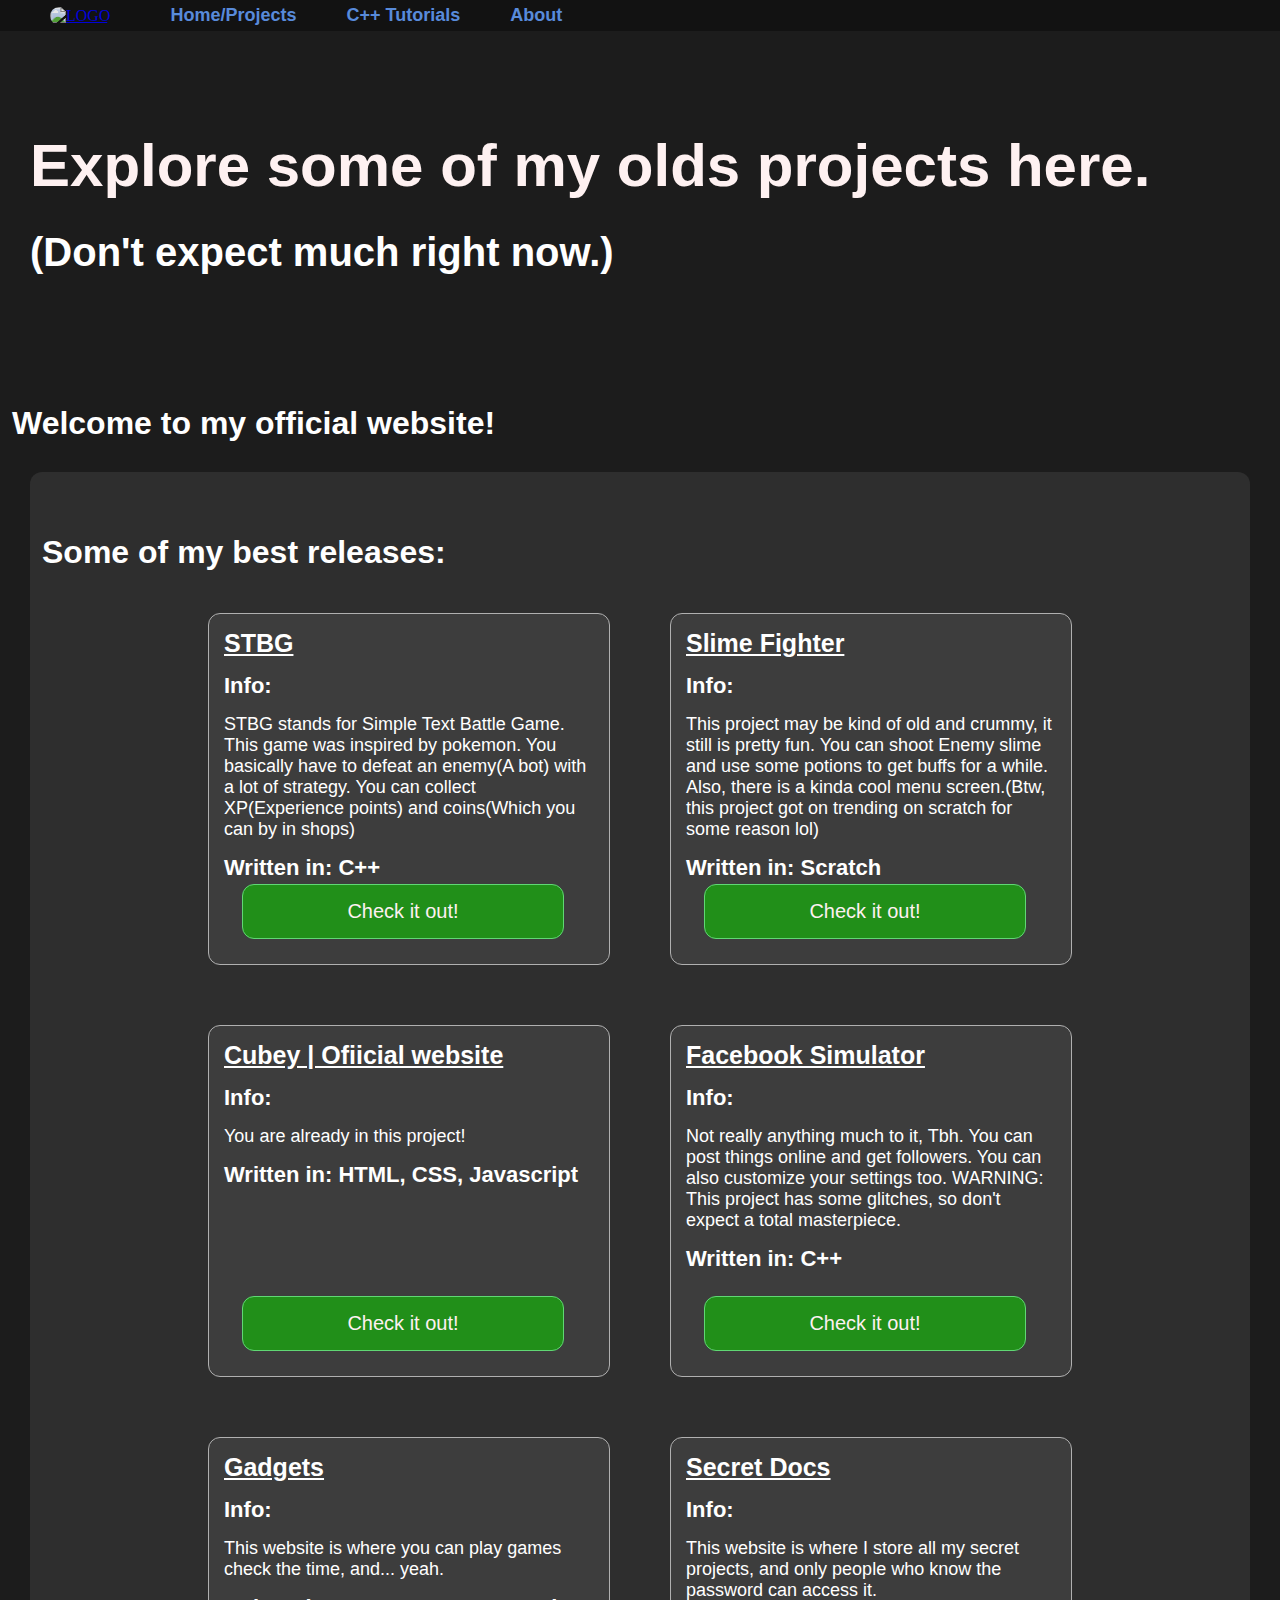
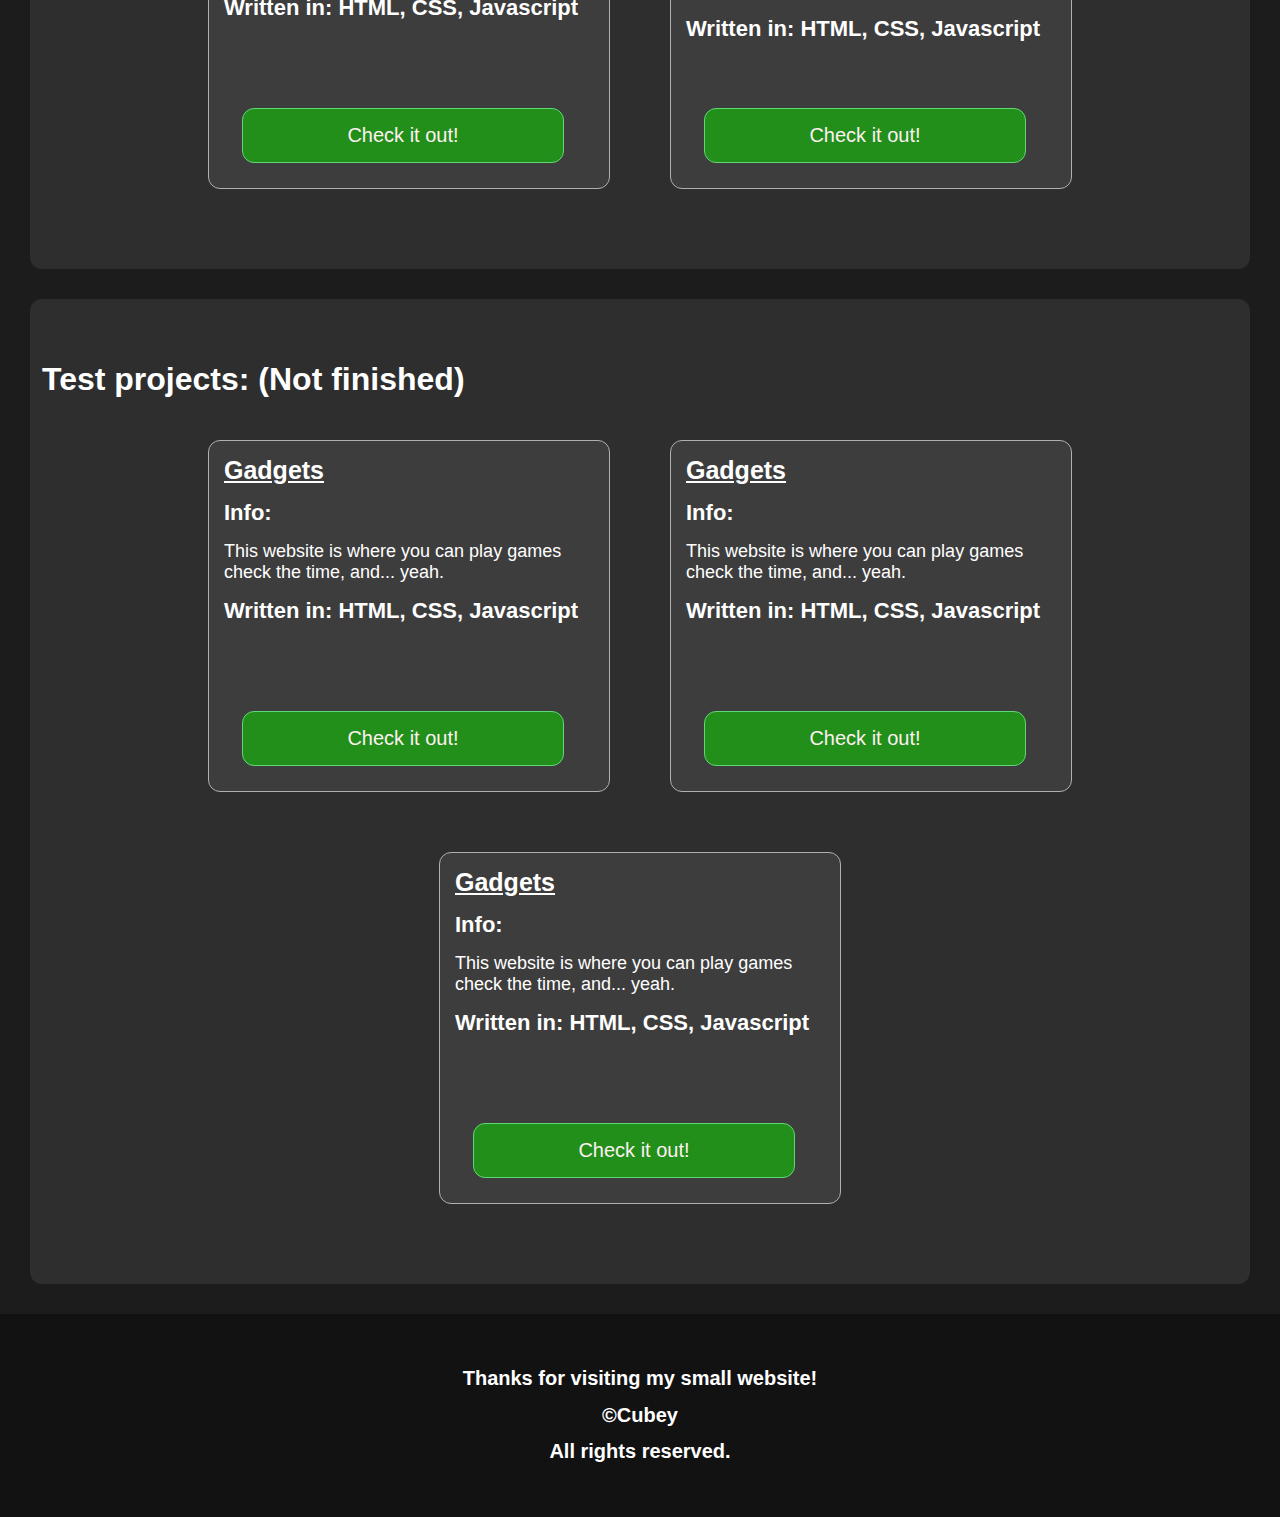
==== index.html @ 2df04fb7 "The good change" ====
<!DOCTYPE html>
<html>
  <head>
    <meta charset="utf-8" />
    <meta name="viewport" content="width=device-width" />
    <title>Home (Aiden | TAM)</title>
    <link href="style.css" rel="stylesheet" type="text/css" />
    <link rel="icon" type="image/x-icon" href="LOGO.png">
  </head>
  <body>
    <nav class="block">
      <a href="index.html">
        <img class="logo" src="LOGO.png" alt="LOGO" />
      </a>
      <a href="index.html" class="link">Home/Projects</a>
      <a href="" class="link">C++ Tutorials</a>
      <a href="about.html" class="link">About</a>
    </nav>
    <div class="heading">
      <h1 class="heading">Explore some of my olds projects here.</h1>
      <h2 class="heading">(Don't expect much right now.)</h2>
    </div>
    <br>
    <h1 class="heading-info">Welcome to my official website!</h1>
    <div class="section">
      <h1 class="heading-info">Some of my best releases:</h1>
      <div class="flex">
        <div class="block">
          <h2 class="info">STBG</h2>
          <h3 class="info">Info:</h3>
          <p class="info">
            STBG stands for Simple Text Battle Game. This game was inspired by
            pokemon. You basically have to defeat an enemy(A bot) with a lot of
            strategy. You can collect XP(Experience points) and coins(Which you
            can by in shops)
          </p>
          <h3 class="info">Written in: C++</h3>
          <div class="button">
            <a
              href="https://replit.com/@NinjaJunior/STBG-or-Simple-Text-based-Battle-Game"
              class="button" target="_blank"
              >Check it out!</a
            >
          </div>
        </div>

        <div class="block">
          <h2 class="info">Slime Fighter</h2>
          <h3 class="info">Info:</h3>
          <p class="info">
            This project may be kind of old and crummy, it still is pretty fun.
            You can shoot Enemy slime and use some potions to get buffs for a
            while. Also, there is a kinda cool menu screen.(Btw, this project
            got on trending on scratch for some reason lol)
          </p>
          <h3 class="info">Written in: Scratch</h3>
          <div class="button">
            <a href="https://scratch.mit.edu/projects/711203890/" class="button"
            target="_blank" >Check it out!</a
            >
          </div>
        </div>

        <div class="block">
          <h2 class="info">Cubey | Ofiicial website</h2>
          <h3 class="info">Info:</h3>
          <p class="info">
            You are already in this project!
          </p>
          <h3 class="info">Written in: HTML, CSS, Javascript</h3>
          <div class="button">
            <a href="https://replit.com/@NinjaJunior/Cubey#index.html" class="button"
            target="_blank" >Check it out!</a
            >
          </div>
        </div>
        

        <div class="block">
          <h2 class="info">Facebook Simulator</h2>
          <h3 class="info">Info:</h3>
          <p class="info">
            Not really anything much to it, Tbh. You can post things online and
            get followers. You can also customize your settings too. WARNING:
            This project has some glitches, so don't expect a total masterpiece.
          </p>
          <h3 class="info">Written in: C++</h3>
          <div class="button">
            <a
              href="https://replit.com/@NinjaJunior/Facebook-simulater#main.cpp"
              class="button" target="_blank"
              >Check it out!</a
            >
          </div>
        </div>

        <div class="block">
          <h2 class="info">Gadgets</h2>
          <h3 class="info">Info:</h3>
          <p class="info">
            This website is where you can play games check the time, and...
            yeah.
          </p>
          <h3 class="info">Written in: HTML, CSS, Javascript</h3>
          <div class="button">
            <a
              href="https://replit.com/@NinjaJunior/Facebook-simulater#main.cpp"
              class="button" target="_blank"
              >Check it out!</a>
          </div>
        </div>
        
        <div class="block">
          <h2 class="info">Secret Docs</h2>
          <h3 class="info">Info:</h3>
          <p class="info">
            This website is where I store all my secret projects, and only people who know the password can access it.
          </p>
          <h3 class="info">Written in: HTML, CSS, Javascript</h3>
          <div class="button">
            <a
              href="https://replit.com/@NinjaJunior/Aidens-Passwoord-simulater#index.html"
              class="button" target="_blank"
              >Check it out!</a>
          </div>
        </div>
        
      </div>
    </div>
    <div class="section">
      <h1 class="heading-info">Test projects: (Not finished)</h1>
      <div class="flex">
        <div class="block">
          <h2 class="info">Gadgets</h2>
          <h3 class="info">Info:</h3>
          <p class="info">
            This website is where you can play games check the time, and...
            yeah.
          </p>
          <h3 class="info">Written in: HTML, CSS, Javascript</h3>
          <div class="button">
            <a
              href="https://replit.com/@NinjaJunior/Facebook-simulater#main.cpp"
              class="button" target="_blank"
              >Check it out!</a
            >
          </div>
        </div>
        <div class="block">
          <h2 class="info">Gadgets</h2>
          <h3 class="info">Info:</h3>
          <p class="info">
            This website is where you can play games check the time, and...
            yeah.
          </p>
          <h3 class="info">Written in: HTML, CSS, Javascript</h3>
          <div class="button">
            <a
              href="https://replit.com/@NinjaJunior/Facebook-simulater#main.cpp"
              class="button" target="_blank"
              >Check it out!</a
            >
          </div>
        </div>
        <div class="block">
          <h2 class="info">Gadgets</h2>
          <h3 class="info">Info:</h3>
          <p class="info">
            This website is where you can play games check the time, and...
            yeah.
          </p>
          <h3 class="info">Written in: HTML, CSS, Javascript</h3>
          <div class="button">
            <a
              href="https://replit.com/@NinjaJunior/Facebook-simulater#main.cpp"
              class="button" target="_blank"
              >Check it out!</a
            >
          </div>
        </div>
      </div>
    </div>
    <footer>
      <h1 class="footer">Thanks for visiting my small website!</h1>
      <h1 class="footer">&copy;Cubey</h1>
      <h1 class="footer">All rights reserved.</h1>
    </footer>
  </body>
</html>
---- style.css ----
body {
  background-color: #1c1c1c;
  margin: 0;
}

a.link {
  font-weight: bold;
  color: #6098f0;
  font-size: 18px;
  font-family: Arial, Helvetica, sans-serif;
  transition: transform 0.3s ease;
  text-decoration: none;
  margin-right: 50px;
}

a.link:hover {
  transform: scale(1.15);
}

a.button {
  margin: 15px;
  color: #fef1f1;
  font-size: 20px;
  font-family: Arial, Helvetica, sans-serif;
}

h1.heading {
  margin: 30px;
  color: #fef1f1;
  font-size: 60px;
  font-family: Arial, Helvetica, sans-serif;
}

h1.heading-info {
  margin: 12px;
  color: white;
  font-family: Arial, Helvetica, sans-serif;
}

h2.heading {
  margin: 30px;
  color: white;
  font-size: 40px;
  font-family: Arial, Helvetica, sans-serif;
}

h2.info {
  text-decoration: underline;
  font-weight: bold;
  color: white;
  font-family: Arial, Helvetica, sans-serif;
  margin: 15px;
  font-size: 25px;
}

p.info {
  color: white;
  font-family: Arial, Helvetica, sans-serif;
  margin: 15px;
  font-size: 18px;
}

h3.info {
  color: white;
  font-family: Arial, Helvetica, sans-serif;
  margin: 15px;
  font-size: 22px;
}

p.about {
  text-indent: 40px;
  color: white;
  font-family: Arial, Helvetica, sans-serif;
  margin: 20px;
  font-size: 28px;
}

img.logo {
  width: 40px;
  margin-inline: 50px;
  border-radius: 20px;
  cursor: pointer;
}

img.play {
  width: 40px;
  margin-inline: 50px;
  border-radius: 60px;
  cursor: pointer;
}

h1.footer {
  color: white;
  font-family: Arial, Helvetica, sans-serif;
  font-size: 20px;
}

nav.block {
  
  opacity: 0.9;
  display: flex;
  justify-content: start;
  align-items: center;
  background-color: #121212;
  padding-block: 5px;
  position: sticky;
  width: 100%;
  top: 0;
  z-index: 1000;
}

nav.block a:first-child {
  margin-right: 10px;
}

div.heading {
  background-size: cover;
  padding-block: 70px;
  background-repeat: no-repeat;
  background-image: url("space_new.png");
}

div.section {
  margin: 30px;
  border-radius: 12px;
  padding-block: 50px;
  background-color: #2e2e2e;
}

div.flex {
  align-items: center;
  display: flex;
  flex-wrap: wrap;
  justify-content: center;
  flex-direction: row;
}
@media (max-width: 800px) {
  div.flex {
    flex-direction: column;
  }
}
div.block {
  position: relative;
  justify-content: center;
  border: thin solid #b0b0b0;
  border-radius: 12px;
  margin: 30px;
  width: 400px;
  height: 350px;
  background-color: #3d3d3d;
  transition: border-color 0.2s ease;
}

div.block:hover {
  border: 1px solid #ffffff;
}

div.button {
  bottom: 10px;
  right: 5px;
  position: absolute;
  text-align: center;
  justify-content: center;
  border: thin solid #60d774;
  border-radius: 12px;
  margin-inline: 10%;
  margin-block: 15px;
  padding-block: 0.1px;
  width: 80%;
  /*height: 60px;
  width: 200px; */
  background-color: #218f19;
  transition: box-shadow 0.3s ease;
  cursor: pointer;
}

div.button:hover {
  box-shadow: 0px 0px 20px green;
}

div.button a {
  text-decoration: none;
  color: #fef1f1;
  font-size: 20px;
  font-family: Arial, Helvetica, sans-serif;
  display: block;
}

footer {
  background-color: #121212;
  padding-block: 40px;
  text-align: center;
}
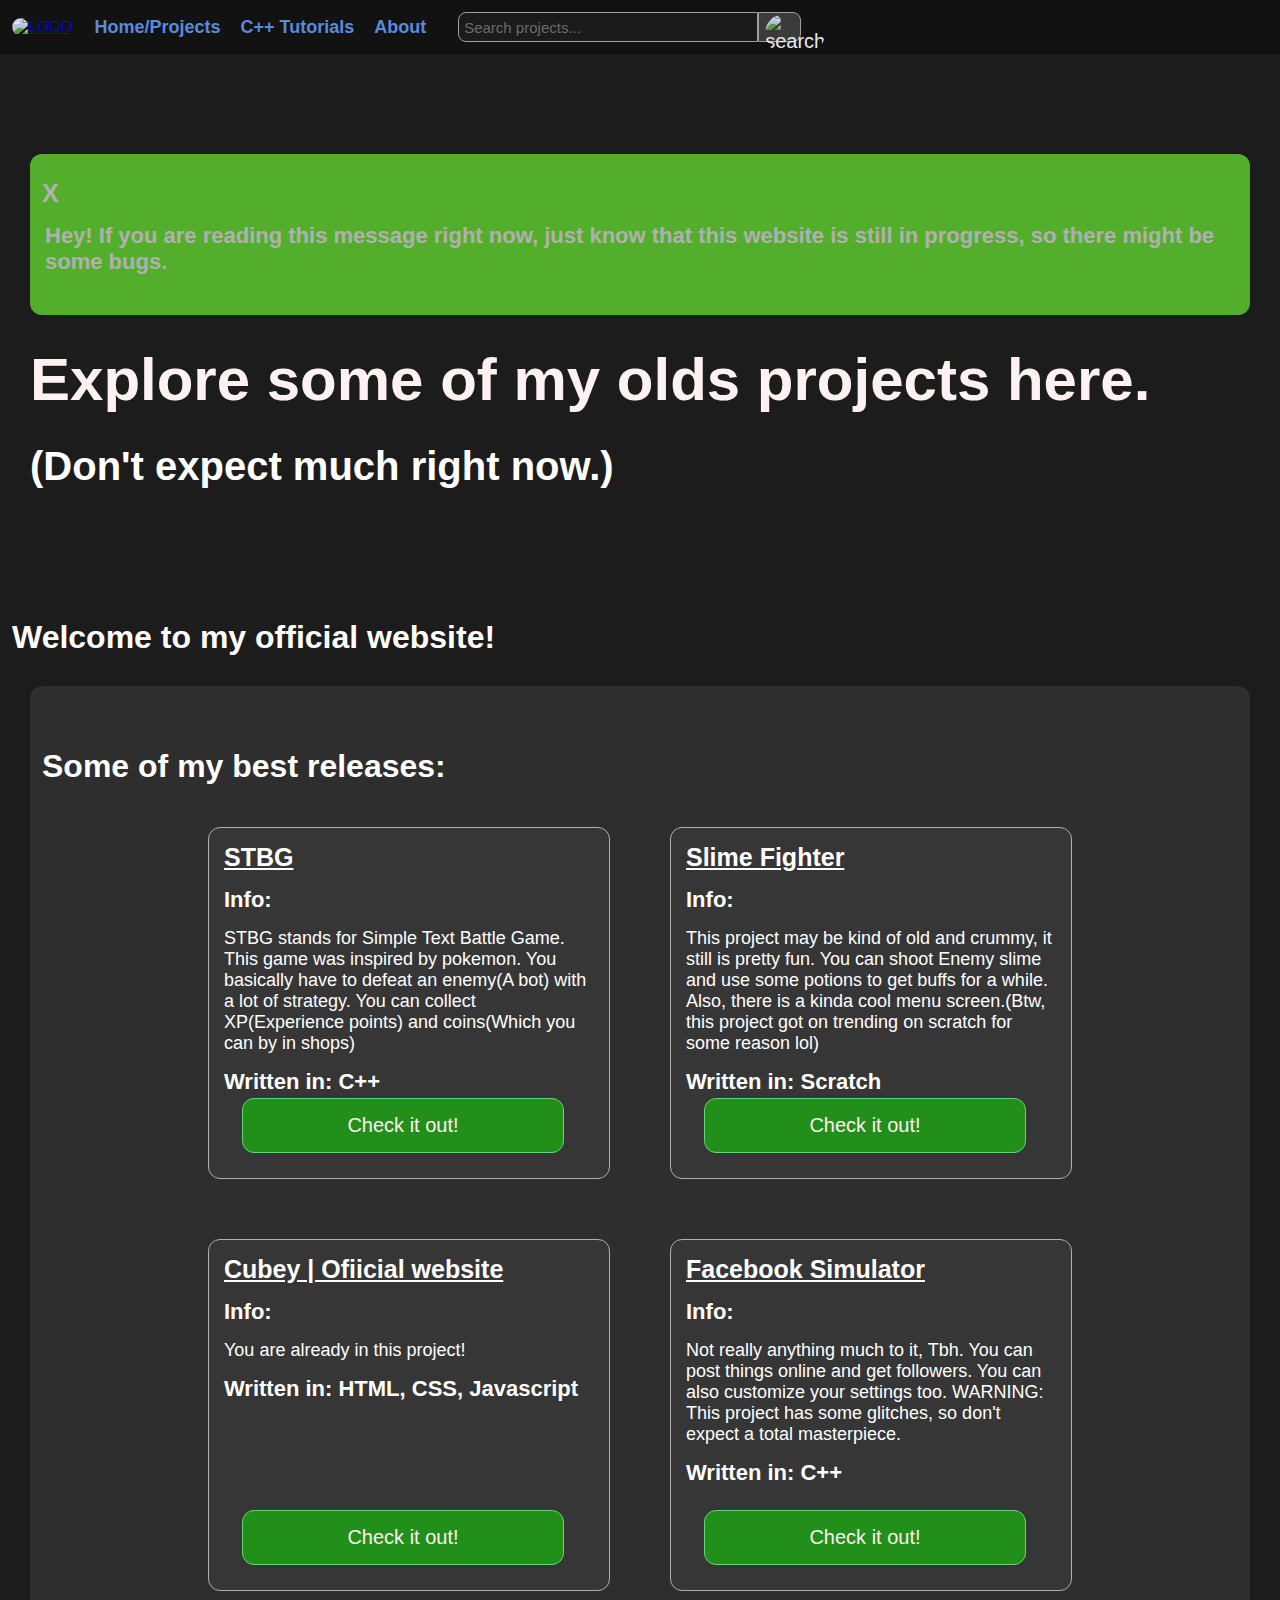
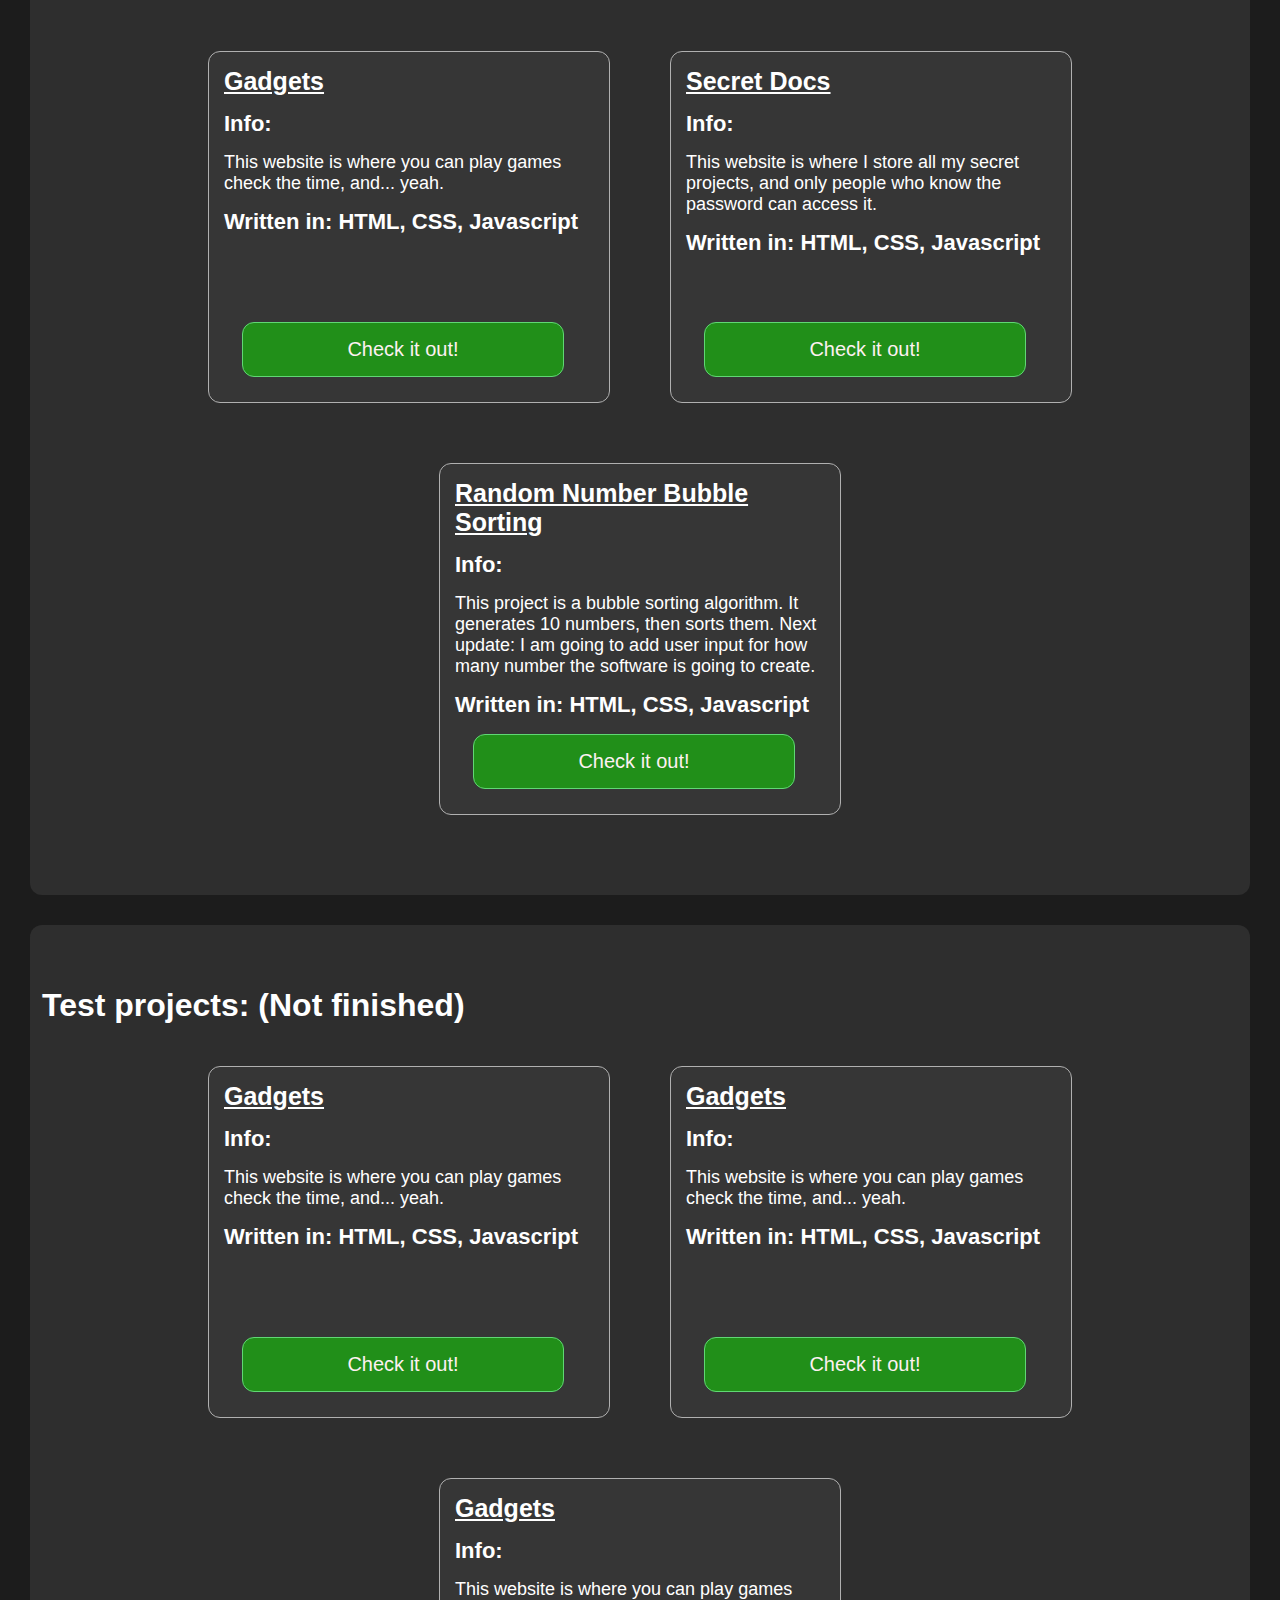
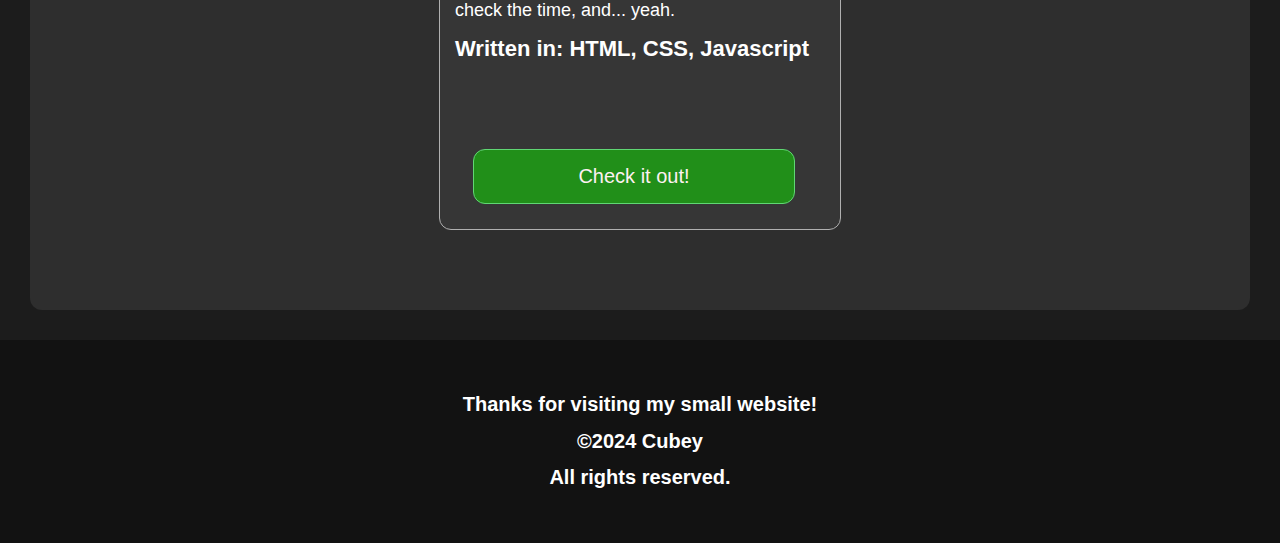
==== commit f73a92f1: "Added all js into script.js" ====
--- a/index.html
+++ b/index.html
@@ -5,6 +5,7 @@
     <meta name="viewport" content="width=device-width" />
     <title>Home (Aiden | TAM)</title>
     <link href="style.css" rel="stylesheet" type="text/css" />
+    <script src="script.js"></script>
     <link rel="icon" type="image/x-icon" href="LOGO.png">
   </head>
   <body>
@@ -13,10 +14,28 @@
         <img class="logo" src="LOGO.png" alt="LOGO" />
       </a>
       <a href="index.html" class="link">Home/Projects</a>
-      <a href="" class="link">C++ Tutorials</a>
+      <a href="https://176f1da7-26f3-40e7-94b6-111abeca2087-00-3vdlr1056daa4.kirk.replit.dev" class="link">C++ Tutorials</a>
       <a href="about.html" class="link">About</a>
+      
+      <div class="flex-nav">
+        <input class="search" type="text" id="userInput" placeholder="Search projects..." onkeydown="checkEnter(event)">
+        <button class="send" onclick="showInput()"><img class="search" src="search.png" alt="search" /></button>
+      </div>
+
+      
+      
+      <p id="bad_output" class="bad_output"></p>
+      <p id="good_output" class="good_output"></p>
     </nav>
     <div class="heading">
+      <div id="myDiv" class="disclaimer">
+
+        <a class="x" onclick="hideDiv()">X</a>
+        
+        <h3 class="info">Hey! If you are reading this message right now, just know that this website is still in progress, so there might be some bugs.</h3>
+      </div>
+
+      
       <h1 class="heading">Explore some of my olds projects here.</h1>
       <h2 class="heading">(Don't expect much right now.)</h2>
     </div>
@@ -25,7 +44,7 @@
     <div class="section">
       <h1 class="heading-info">Some of my best releases:</h1>
       <div class="flex">
-        <div class="block">
+        <div class="block" id="1">
           <h2 class="info">STBG</h2>
           <h3 class="info">Info:</h3>
           <p class="info">
@@ -44,7 +63,7 @@
           </div>
         </div>
 
-        <div class="block">
+        <div class="block" id="2">
           <h2 class="info">Slime Fighter</h2>
           <h3 class="info">Info:</h3>
           <p class="info">
@@ -61,7 +80,7 @@
           </div>
         </div>
 
-        <div class="block">
+        <div class="block" id="3">
           <h2 class="info">Cubey | Ofiicial website</h2>
           <h3 class="info">Info:</h3>
           <p class="info">
@@ -76,7 +95,7 @@
         </div>
         
 
-        <div class="block">
+        <div class="block" id="4">
           <h2 class="info">Facebook Simulator</h2>
           <h3 class="info">Info:</h3>
           <p class="info">
@@ -94,7 +113,7 @@
           </div>
         </div>
 
-        <div class="block">
+        <div class="block" id="5">
           <h2 class="info">Gadgets</h2>
           <h3 class="info">Info:</h3>
           <p class="info">
@@ -110,7 +129,7 @@
           </div>
         </div>
         
-        <div class="block">
+        <div class="block" id="5">
           <h2 class="info">Secret Docs</h2>
           <h3 class="info">Info:</h3>
           <p class="info">
@@ -119,15 +138,29 @@
           <h3 class="info">Written in: HTML, CSS, Javascript</h3>
           <div class="button">
             <a
-              href="https://replit.com/@NinjaJunior/Aidens-Passwoord-simulater#index.html"
+              href="https://176f1da7-26f3-40e7-94b6-111abeca2087-00-3vdlr1056daa4.kirk.replit.dev/index.html"
               class="button" target="_blank"
               >Check it out!</a>
           </div>
         </div>
-        
+        <div class="block" id="6">
+          <h2 class="info">Random Number Bubble Sorting</h2>
+          <h3 class="info">Info:</h3>
+          <p class="info">
+            This project is a bubble sorting algorithm. It generates 10 numbers, then sorts them. Next update: I am going to add user input for how many number the software is going to create.
+          </p>
+          <h3 class="info">Written in: HTML, CSS, Javascript</h3>
+          <div class="button">
+            <a
+              href="https://replit.com/@NinjaJunior/Rand-num-bubble-sort#main.cpp"
+              class="button" target="_blank"
+              >Check it out!</a>
+          </div>
+        </div>
+
       </div>
     </div>
-    <div class="section">
+    <div class="section" id="7">
       <h1 class="heading-info">Test projects: (Not finished)</h1>
       <div class="flex">
         <div class="block">
@@ -146,23 +179,23 @@
             >
           </div>
         </div>
-        <div class="block">
-          <h2 class="info">Gadgets</h2>
-          <h3 class="info">Info:</h3>
-          <p class="info">
-            This website is where you can play games check the time, and...
-            yeah.
-          </p>
-          <h3 class="info">Written in: HTML, CSS, Javascript</h3>
-          <div class="button">
-            <a
-              href="https://replit.com/@NinjaJunior/Facebook-simulater#main.cpp"
-              class="button" target="_blank"
-              >Check it out!</a
-            >
-          </div>
-        </div>
-        <div class="block">
+        <div class="block" id="8">
+          <h2 class="info">Gadgets</h2>
+          <h3 class="info">Info:</h3>
+          <p class="info">
+            This website is where you can play games check the time, and...
+            yeah.
+          </p>
+          <h3 class="info">Written in: HTML, CSS, Javascript</h3>
+          <div class="button">
+            <a
+              href="https://replit.com/@NinjaJunior/Facebook-simulater#main.cpp"
+              class="button" target="_blank"
+              >Check it out!</a
+            >
+          </div>
+        </div>
+        <div class="block" id="9">
           <h2 class="info">Gadgets</h2>
           <h3 class="info">Info:</h3>
           <p class="info">
@@ -182,7 +215,7 @@
     </div>
     <footer>
       <h1 class="footer">Thanks for visiting my small website!</h1>
-      <h1 class="footer">&copy;Cubey</h1>
+      <h1 class="footer">&copy;2024 Cubey</h1>
       <h1 class="footer">All rights reserved.</h1>
     </footer>
   </body>
--- a/style.css
+++ b/style.css
@@ -3,14 +3,17 @@
   margin: 0;
 }
 
+
 a.link {
+
+  flex-wrap: wrap;
   font-weight: bold;
   color: #6098f0;
   font-size: 18px;
   font-family: Arial, Helvetica, sans-serif;
   transition: transform 0.3s ease;
   text-decoration: none;
-  margin-right: 50px;
+  margin-right: 20px;
 }
 
 a.link:hover {
@@ -77,7 +80,8 @@
 
 img.logo {
   width: 40px;
-  margin-inline: 50px;
+  margin: 12px;
+  position: relative; 
   border-radius: 20px;
   cursor: pointer;
 }
@@ -89,6 +93,13 @@
   cursor: pointer;
 }
 
+img.search {
+  
+  width: 26px;
+  border-radius: 20px;
+}
+
+
 h1.footer {
   color: white;
   font-family: Arial, Helvetica, sans-serif;
@@ -96,19 +107,24 @@
 }
 
 nav.block {
-  
+  justify-content: flex-start;
+  flex-wrap: wrap;
   opacity: 0.9;
   display: flex;
-  justify-content: start;
   align-items: center;
   background-color: #121212;
-  padding-block: 5px;
+  padding-block: 6px;
   position: sticky;
   width: 100%;
   top: 0;
   z-index: 1000;
 }
-
+@media (max-width: 800px) {
+  nav.block {
+    justify-content: center;
+    text-align: center;
+  }
+}
 nav.block a:first-child {
   margin-right: 10px;
 }
@@ -130,8 +146,8 @@
 div.flex {
   align-items: center;
   display: flex;
-  flex-wrap: wrap;
-  justify-content: center;
+  justify-content: center;
+  flex-wrap: wrap;
   flex-direction: row;
 }
 @media (max-width: 800px) {
@@ -147,7 +163,7 @@
   margin: 30px;
   width: 400px;
   height: 350px;
-  background-color: #3d3d3d;
+  background-color: #363636;
   transition: border-color 0.2s ease;
 }
 
@@ -186,8 +202,79 @@
   display: block;
 }
 
+
+
+div.disclaimer {
+  margin: 30px;
+  padding-block: 25px;
+  border-radius: 12px;
+  background-color: #71fe34;
+  opacity: 0.65;
+}
+a.x {
+  margin: 12px;
+  font-weight: bold;
+  font-family: Arial, Helvetica, sans-serif;
+  font-size: 25px;
+  color: #ffffff;
+  text-decoration: none;
+  text-align: right;
+
+}
 footer {
   background-color: #121212;
   padding-block: 40px;
   text-align: center;
 }
+
+
+p.bad_output {
+  margin: 12px;
+  font-family: Arial, Helvetica, sans-serif;
+  font-size: 15px;
+  color: red;
+  
+}
+p.good_output {
+  margin: 12px;
+  font-family: Arial, Helvetica, sans-serif;
+  font-size: 15px;
+  color: green;
+}
+div.flex-nav {
+  display: flex;
+  justify-content: center;
+  flex-wrap: wrap;
+  flex-direction: row;
+}
+
+input.search {
+  
+  margin-left: 12px;
+  color: white;
+  width: 300px;
+  height: 30px;
+  font-size: 15px;
+  border: thin solid #b0b0b0;
+  border-radius: 8px 0px 0px 8px;
+  padding: 5px;
+  box-sizing: border-box;
+  background-color: #1c1c1c;
+}
+
+button.send {
+  
+  font-size: 20px;
+  color: white;
+  height: 30px;
+  width: 43px;
+  background-color: #404040;
+  border-radius: 0px 8px 8px 0px;
+  border: thin solid #b0b0b0;
+  transition: ease 0.2s;
+
+}
+
+button.send:hover {
+  opacity: 0.7;
+}
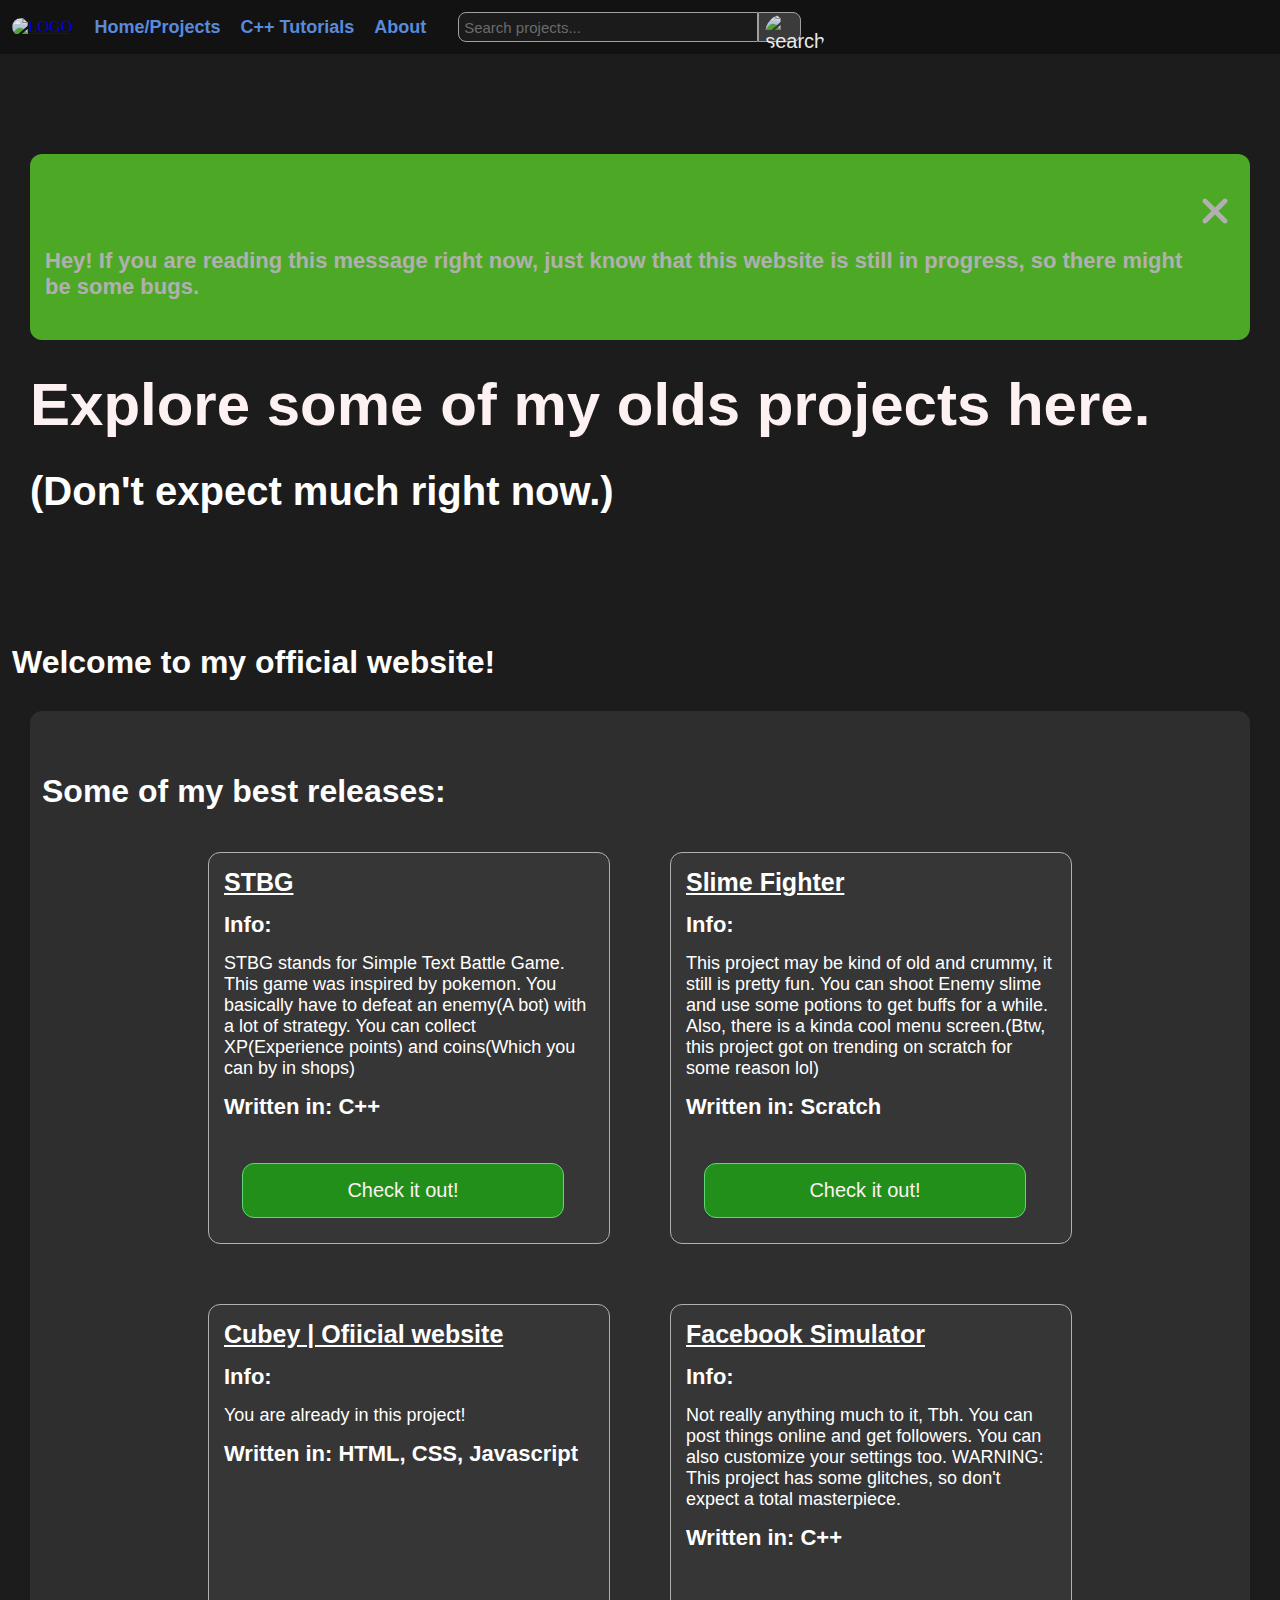
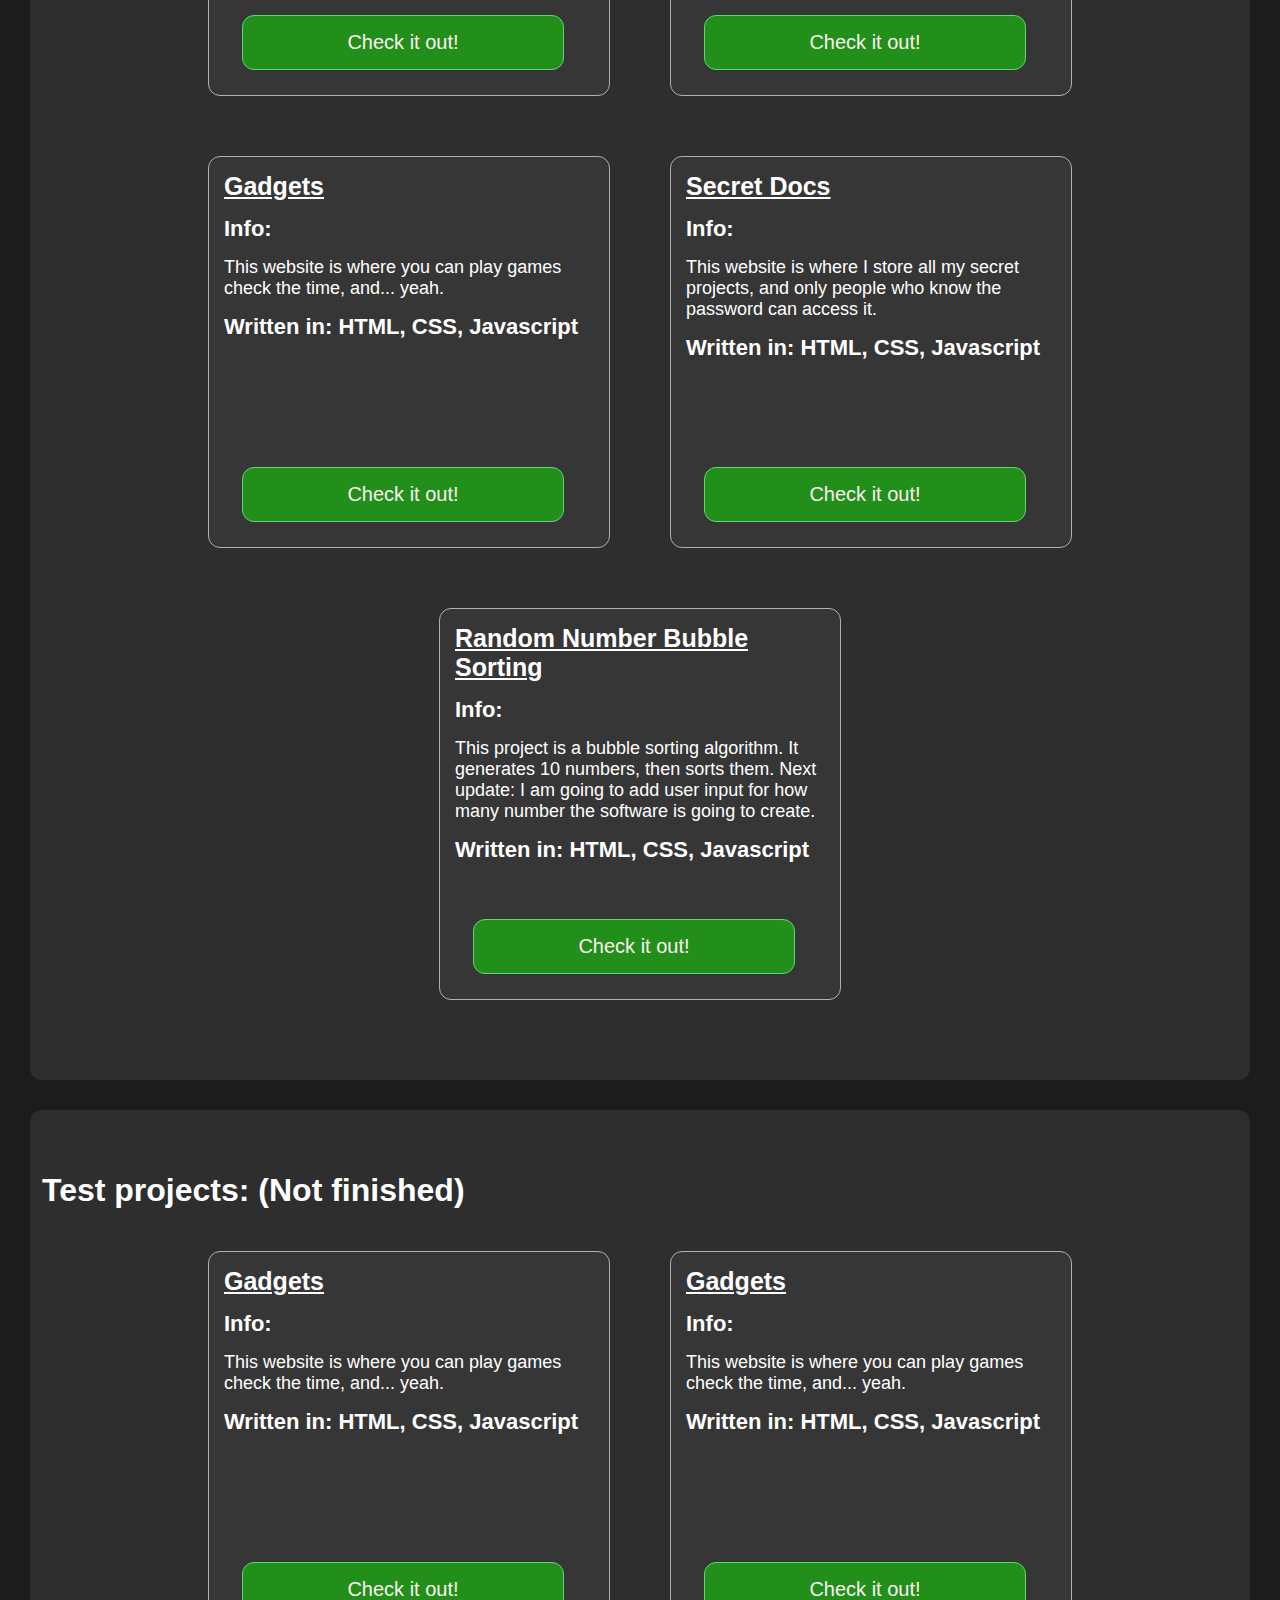
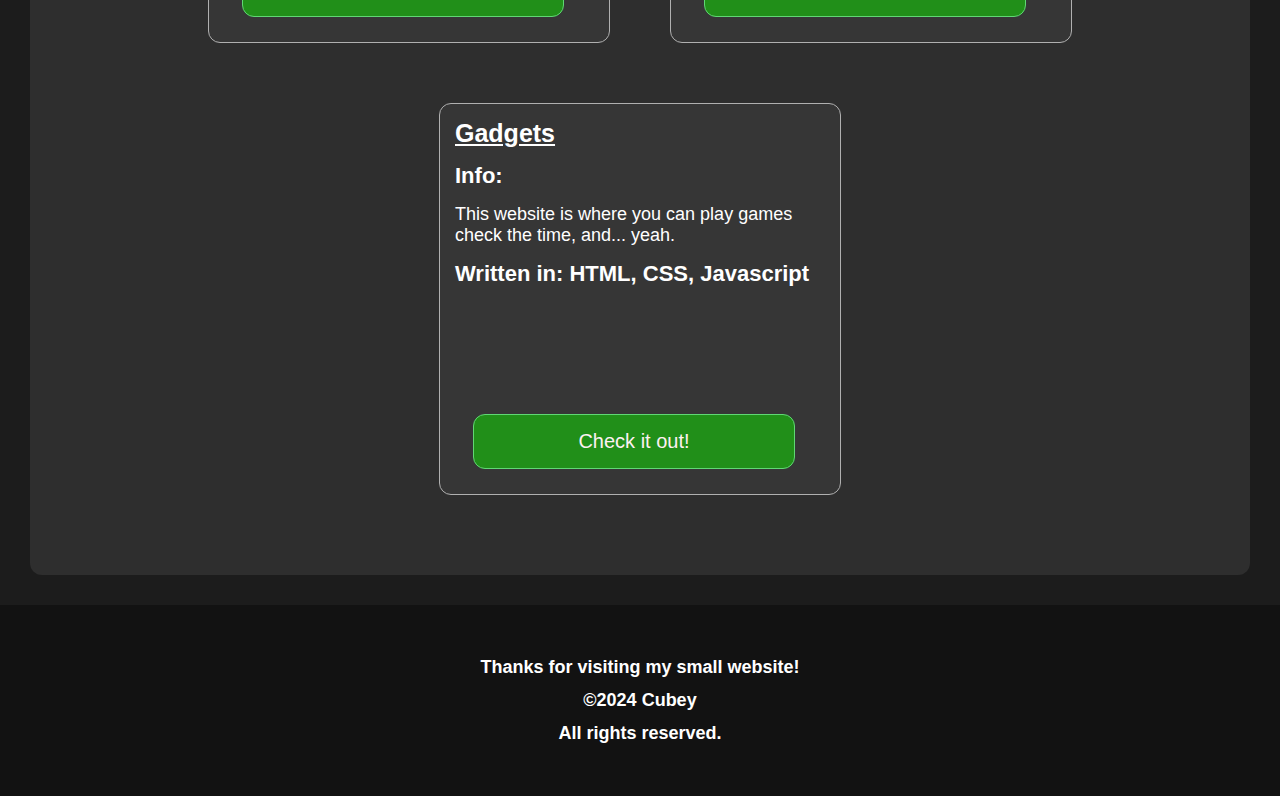
==== commit 31e7ada6: "Added better "x" design for disclaimer banner" ====
--- a/index.html
+++ b/index.html
@@ -1,222 +1,210 @@
 <!DOCTYPE html>
 <html>
-  <head>
-    <meta charset="utf-8" />
-    <meta name="viewport" content="width=device-width" />
-    <title>Home (Aiden | TAM)</title>
-    <link href="style.css" rel="stylesheet" type="text/css" />
-    <script src="script.js"></script>
-    <link rel="icon" type="image/x-icon" href="LOGO.png">
-  </head>
-  <body>
-    <nav class="block">
-      <a href="index.html">
-        <img class="logo" src="LOGO.png" alt="LOGO" />
+
+<head>
+  <meta charset="utf-8" />
+  <meta name="viewport" content="width=device-width" />
+  <title>Home (Aiden | TAM)</title>
+  <link href="style.css" rel="stylesheet" type="text/css"/>
+  <script src="script.js"></script>
+  <link rel="icon" type="image/x-icon" href="LOGO.png">
+</head>
+
+<body>
+  <nav class="block">
+    <a href="index.html">
+      <img class="logo" src="LOGO.png" alt="LOGO" />
+    </a>
+    <a href="index.html" class="link">Home/Projects</a>
+    <a href="https://176f1da7-26f3-40e7-94b6-111abeca2087-00-3vdlr1056daa4.kirk.replit.dev" class="link">C++
+      Tutorials</a>
+    <a href="about.html" class="link">About</a>
+    <br>
+    <br>
+    <div class="flex-nav">
+      <input class="search" type="text" id="userInput" placeholder="Search projects..." onkeydown="checkEnter(event)">
+      <button class="send" onclick="showInput()">
+        <img class="search" src="search.png" alt="search" />
+      </button>
+    </div>
+
+    <p id="bad_output" class="bad_output"></p>
+    <p id="good_output" class="good_output"></p>
+  </nav>
+  <div class="heading">
+    <div id="myDiv" class="disclaimer">
+
+      <a class="x" onclick="hideDiv()">
+        <img src="xmark-solid.svg" alt="Close" style="width: 30px;">
       </a>
-      <a href="index.html" class="link">Home/Projects</a>
-      <a href="https://176f1da7-26f3-40e7-94b6-111abeca2087-00-3vdlr1056daa4.kirk.replit.dev" class="link">C++ Tutorials</a>
-      <a href="about.html" class="link">About</a>
-      
-      <div class="flex-nav">
-        <input class="search" type="text" id="userInput" placeholder="Search projects..." onkeydown="checkEnter(event)">
-        <button class="send" onclick="showInput()"><img class="search" src="search.png" alt="search" /></button>
-      </div>
-
-      
-      
-      <p id="bad_output" class="bad_output"></p>
-      <p id="good_output" class="good_output"></p>
-    </nav>
-    <div class="heading">
-      <div id="myDiv" class="disclaimer">
-
-        <a class="x" onclick="hideDiv()">X</a>
-        
-        <h3 class="info">Hey! If you are reading this message right now, just know that this website is still in progress, so there might be some bugs.</h3>
-      </div>
-
-      
-      <h1 class="heading">Explore some of my olds projects here.</h1>
-      <h2 class="heading">(Don't expect much right now.)</h2>
-    </div>
-    <br>
-    <h1 class="heading-info">Welcome to my official website!</h1>
-    <div class="section">
-      <h1 class="heading-info">Some of my best releases:</h1>
-      <div class="flex">
-        <div class="block" id="1">
-          <h2 class="info">STBG</h2>
-          <h3 class="info">Info:</h3>
-          <p class="info">
-            STBG stands for Simple Text Battle Game. This game was inspired by
-            pokemon. You basically have to defeat an enemy(A bot) with a lot of
-            strategy. You can collect XP(Experience points) and coins(Which you
-            can by in shops)
-          </p>
-          <h3 class="info">Written in: C++</h3>
-          <div class="button">
-            <a
-              href="https://replit.com/@NinjaJunior/STBG-or-Simple-Text-based-Battle-Game"
-              class="button" target="_blank"
-              >Check it out!</a
-            >
-          </div>
-        </div>
-
-        <div class="block" id="2">
-          <h2 class="info">Slime Fighter</h2>
-          <h3 class="info">Info:</h3>
-          <p class="info">
-            This project may be kind of old and crummy, it still is pretty fun.
-            You can shoot Enemy slime and use some potions to get buffs for a
-            while. Also, there is a kinda cool menu screen.(Btw, this project
-            got on trending on scratch for some reason lol)
-          </p>
-          <h3 class="info">Written in: Scratch</h3>
-          <div class="button">
-            <a href="https://scratch.mit.edu/projects/711203890/" class="button"
-            target="_blank" >Check it out!</a
-            >
-          </div>
-        </div>
-
-        <div class="block" id="3">
-          <h2 class="info">Cubey | Ofiicial website</h2>
-          <h3 class="info">Info:</h3>
-          <p class="info">
-            You are already in this project!
-          </p>
-          <h3 class="info">Written in: HTML, CSS, Javascript</h3>
-          <div class="button">
-            <a href="https://replit.com/@NinjaJunior/Cubey#index.html" class="button"
-            target="_blank" >Check it out!</a
-            >
-          </div>
-        </div>
-        
-
-        <div class="block" id="4">
-          <h2 class="info">Facebook Simulator</h2>
-          <h3 class="info">Info:</h3>
-          <p class="info">
-            Not really anything much to it, Tbh. You can post things online and
-            get followers. You can also customize your settings too. WARNING:
-            This project has some glitches, so don't expect a total masterpiece.
-          </p>
-          <h3 class="info">Written in: C++</h3>
-          <div class="button">
-            <a
-              href="https://replit.com/@NinjaJunior/Facebook-simulater#main.cpp"
-              class="button" target="_blank"
-              >Check it out!</a
-            >
-          </div>
-        </div>
-
-        <div class="block" id="5">
-          <h2 class="info">Gadgets</h2>
-          <h3 class="info">Info:</h3>
-          <p class="info">
-            This website is where you can play games check the time, and...
-            yeah.
-          </p>
-          <h3 class="info">Written in: HTML, CSS, Javascript</h3>
-          <div class="button">
-            <a
-              href="https://replit.com/@NinjaJunior/Facebook-simulater#main.cpp"
-              class="button" target="_blank"
-              >Check it out!</a>
-          </div>
-        </div>
-        
-        <div class="block" id="5">
-          <h2 class="info">Secret Docs</h2>
-          <h3 class="info">Info:</h3>
-          <p class="info">
-            This website is where I store all my secret projects, and only people who know the password can access it.
-          </p>
-          <h3 class="info">Written in: HTML, CSS, Javascript</h3>
-          <div class="button">
-            <a
-              href="https://176f1da7-26f3-40e7-94b6-111abeca2087-00-3vdlr1056daa4.kirk.replit.dev/index.html"
-              class="button" target="_blank"
-              >Check it out!</a>
-          </div>
-        </div>
-        <div class="block" id="6">
-          <h2 class="info">Random Number Bubble Sorting</h2>
-          <h3 class="info">Info:</h3>
-          <p class="info">
-            This project is a bubble sorting algorithm. It generates 10 numbers, then sorts them. Next update: I am going to add user input for how many number the software is going to create.
-          </p>
-          <h3 class="info">Written in: HTML, CSS, Javascript</h3>
-          <div class="button">
-            <a
-              href="https://replit.com/@NinjaJunior/Rand-num-bubble-sort#main.cpp"
-              class="button" target="_blank"
-              >Check it out!</a>
-          </div>
-        </div>
-
-      </div>
-    </div>
-    <div class="section" id="7">
-      <h1 class="heading-info">Test projects: (Not finished)</h1>
-      <div class="flex">
-        <div class="block">
-          <h2 class="info">Gadgets</h2>
-          <h3 class="info">Info:</h3>
-          <p class="info">
-            This website is where you can play games check the time, and...
-            yeah.
-          </p>
-          <h3 class="info">Written in: HTML, CSS, Javascript</h3>
-          <div class="button">
-            <a
-              href="https://replit.com/@NinjaJunior/Facebook-simulater#main.cpp"
-              class="button" target="_blank"
-              >Check it out!</a
-            >
-          </div>
-        </div>
-        <div class="block" id="8">
-          <h2 class="info">Gadgets</h2>
-          <h3 class="info">Info:</h3>
-          <p class="info">
-            This website is where you can play games check the time, and...
-            yeah.
-          </p>
-          <h3 class="info">Written in: HTML, CSS, Javascript</h3>
-          <div class="button">
-            <a
-              href="https://replit.com/@NinjaJunior/Facebook-simulater#main.cpp"
-              class="button" target="_blank"
-              >Check it out!</a
-            >
-          </div>
-        </div>
-        <div class="block" id="9">
-          <h2 class="info">Gadgets</h2>
-          <h3 class="info">Info:</h3>
-          <p class="info">
-            This website is where you can play games check the time, and...
-            yeah.
-          </p>
-          <h3 class="info">Written in: HTML, CSS, Javascript</h3>
-          <div class="button">
-            <a
-              href="https://replit.com/@NinjaJunior/Facebook-simulater#main.cpp"
-              class="button" target="_blank"
-              >Check it out!</a
-            >
-          </div>
-        </div>
-      </div>
-    </div>
-    <footer>
-      <h1 class="footer">Thanks for visiting my small website!</h1>
-      <h1 class="footer">&copy;2024 Cubey</h1>
-      <h1 class="footer">All rights reserved.</h1>
-    </footer>
-  </body>
-</html>
+      <br>
+      <br>
+      <br>
+      <h3 class="info">Hey! If you are reading this message right now, just know that this website is still in progress,
+        so there might be some bugs.</h3>
+    </div>
+    
+
+    <h1 class="heading">Explore some of my olds projects here.</h1>
+    <h2 class="heading">(Don't expect much right now.)</h2>
+  </div>
+  <br>
+  <h1 class="heading-info">Welcome to my official website!</h1>
+  <div class="section">
+    <h1 class="heading-info">Some of my best releases:</h1>
+    <div class="flex">
+      <div class="block" id="1">
+        <h2 class="info">STBG</h2>
+        <h3 class="info">Info:</h3>
+        <p class="info">
+          STBG stands for Simple Text Battle Game. This game was inspired by
+          pokemon. You basically have to defeat an enemy(A bot) with a lot of
+          strategy. You can collect XP(Experience points) and coins(Which you
+          can by in shops)
+        </p>
+        <h3 class="info">Written in: C++</h3>
+        <div class="button">
+          <a href="https://replit.com/@NinjaJunior/STBG-or-Simple-Text-based-Battle-Game" class="button"
+            target="_blank">Check it out!</a>
+        </div>
+      </div>
+
+      <div class="block" id="2">
+        <h2 class="info">Slime Fighter</h2>
+        <h3 class="info">Info:</h3>
+        <p class="info">
+          This project may be kind of old and crummy, it still is pretty fun.
+          You can shoot Enemy slime and use some potions to get buffs for a
+          while. Also, there is a kinda cool menu screen.(Btw, this project
+          got on trending on scratch for some reason lol)
+        </p>
+        <h3 class="info">Written in: Scratch</h3>
+        <div class="button">
+          <a href="https://scratch.mit.edu/projects/711203890/" class="button" target="_blank">Check it out!</a>
+        </div>
+      </div>
+
+      <div class="block" id="3">
+        <h2 class="info">Cubey | Ofiicial website</h2>
+        <h3 class="info">Info:</h3>
+        <p class="info">
+          You are already in this project!
+        </p>
+        <h3 class="info">Written in: HTML, CSS, Javascript</h3>
+        <div class="button">
+          <a href="https://replit.com/@NinjaJunior/Cubey#index.html" class="button" target="_blank">Check it out!</a>
+        </div>
+      </div>
+
+
+      <div class="block" id="4">
+        <h2 class="info">Facebook Simulator</h2>
+        <h3 class="info">Info:</h3>
+        <p class="info">
+          Not really anything much to it, Tbh. You can post things online and
+          get followers. You can also customize your settings too. WARNING:
+          This project has some glitches, so don't expect a total masterpiece.
+        </p>
+        <h3 class="info">Written in: C++</h3>
+        <div class="button">
+          <a href="https://replit.com/@NinjaJunior/Facebook-simulater#main.cpp" class="button" target="_blank">Check it
+            out!</a>
+        </div>
+      </div>
+
+      <div class="block" id="5">
+        <h2 class="info">Gadgets</h2>
+        <h3 class="info">Info:</h3>
+        <p class="info">
+          This website is where you can play games check the time, and...
+          yeah.
+        </p>
+        <h3 class="info">Written in: HTML, CSS, Javascript</h3>
+        <div class="button">
+          <a href="https://replit.com/@NinjaJunior/Facebook-simulater#main.cpp" class="button" target="_blank">Check it
+            out!</a>
+        </div>
+      </div>
+
+      <div class="block" id="5">
+        <h2 class="info">Secret Docs</h2>
+        <h3 class="info">Info:</h3>
+        <p class="info">
+          This website is where I store all my secret projects, and only people who know the password can access it.
+        </p>
+        <h3 class="info">Written in: HTML, CSS, Javascript</h3>
+        <div class="button">
+          <a href="https://176f1da7-26f3-40e7-94b6-111abeca2087-00-3vdlr1056daa4.kirk.replit.dev/index.html"
+            class="button" target="_blank">Check it out!</a>
+        </div>
+      </div>
+      <div class="block" id="6">
+        <h2 class="info">Random Number Bubble Sorting</h2>
+        <h3 class="info">Info:</h3>
+        <p class="info">
+          This project is a bubble sorting algorithm. It generates 10 numbers, then sorts them. Next update: I am going
+          to add user input for how many number the software is going to create.
+        </p>
+        <h3 class="info">Written in: HTML, CSS, Javascript</h3>
+        <div class="button">
+          <a href="https://replit.com/@NinjaJunior/Rand-num-bubble-sort#main.cpp" class="button" target="_blank">Check
+            it out!</a>
+        </div>
+      </div>
+
+    </div>
+  </div>
+
+
+  <div class="section">
+    <h1 class="heading-info">Test projects: (Not finished)</h1>
+    <div class="flex">
+      <div class="block">
+        <h2 class="info">Gadgets</h2>
+        <h3 class="info">Info:</h3>
+        <p class="info">
+          This website is where you can play games check the time, and...
+          yeah.
+        </p>
+        <h3 class="info">Written in: HTML, CSS, Javascript</h3>
+        <div class="button">
+          <a href="https://replit.com/@NinjaJunior/Facebook-simulater#main.cpp" class="button" target="_blank">Check it
+            out!</a>
+        </div>
+      </div>
+      <div class="block">
+        <h2 class="info">Gadgets</h2>
+        <h3 class="info">Info:</h3>
+        <p class="info">
+          This website is where you can play games check the time, and...
+          yeah.
+        </p>
+        <h3 class="info">Written in: HTML, CSS, Javascript</h3>
+        <div class="button">
+          <a href="https://replit.com/@NinjaJunior/Facebook-simulater#main.cpp" class="button" target="_blank">Check it
+            out!</a>
+        </div>
+      </div>
+      <div class="block" id="9">
+        <h2 class="info">Gadgets</h2>
+        <h3 class="info">Info:</h3>
+        <p class="info">
+          This website is where you can play games check the time, and...
+          yeah.
+        </p>
+        <h3 class="info">Written in: HTML, CSS, Javascript</h3>
+        <div class="button">
+          <a href="https://replit.com/@NinjaJunior/Facebook-simulater#main.cpp" class="button" target="_blank">Check it
+            out!</a>
+        </div>
+      </div>
+    </div>
+  </div>
+  <footer>
+    <h1 class="footer">Thanks for visiting my small website!</h1>
+    <h1 class="footer">&copy;2024 Cubey</h1>
+    <h1 class="footer">All rights reserved.</h1>
+  </footer>
+</body>
+
+</html>--- a/style.css
+++ b/style.css
@@ -5,19 +5,19 @@
 
 
 a.link {
-
   flex-wrap: wrap;
   font-weight: bold;
   color: #6098f0;
   font-size: 18px;
   font-family: Arial, Helvetica, sans-serif;
-  transition: transform 0.3s ease;
+  transition: text-shadow 0.3s ease;
   text-decoration: none;
   margin-right: 20px;
 }
 
 a.link:hover {
-  transform: scale(1.15);
+  /*transform: scale(1.15);*/
+  text-shadow: 0px 0px 10px #5a83e0;
 }
 
 a.button {
@@ -76,6 +76,12 @@
   font-family: Arial, Helvetica, sans-serif;
   margin: 20px;
   font-size: 28px;
+}
+
+@media (max-width: 900px) {
+  p.about {
+    font-size: 20px;
+  }
 }
 
 img.logo {
@@ -98,12 +104,18 @@
   width: 26px;
   border-radius: 20px;
 }
-
+@media (max-width: 900px) {
+  img.search {
+    margin-inline: -10px;
+    width: 20px;
+    border-radius: 20px;
+  }
+}
 
 h1.footer {
   color: white;
   font-family: Arial, Helvetica, sans-serif;
-  font-size: 20px;
+  font-size: 18px;
 }
 
 nav.block {
@@ -115,11 +127,10 @@
   background-color: #121212;
   padding-block: 6px;
   position: sticky;
-  width: 100%;
   top: 0;
   z-index: 1000;
 }
-@media (max-width: 800px) {
+@media (max-width: 900px) {
   nav.block {
     justify-content: center;
     text-align: center;
@@ -130,6 +141,7 @@
 }
 
 div.heading {
+  width: 100%;
   background-size: cover;
   padding-block: 70px;
   background-repeat: no-repeat;
@@ -162,9 +174,16 @@
   border-radius: 12px;
   margin: 30px;
   width: 400px;
-  height: 350px;
+  height: 390px;
   background-color: #363636;
   transition: border-color 0.2s ease;
+}
+
+@media (max-width: 1000px) {
+  div.block {
+    width: 290px;
+    height: 430px;
+  }
 }
 
 div.block:hover {
@@ -208,18 +227,24 @@
   margin: 30px;
   padding-block: 25px;
   border-radius: 12px;
-  background-color: #71fe34;
+  background-color: #67f32b;
   opacity: 0.65;
 }
+
 a.x {
   margin: 12px;
   font-weight: bold;
-  font-family: Arial, Helvetica, sans-serif;
   font-size: 25px;
   color: #ffffff;
   text-decoration: none;
-  text-align: right;
-
+  float: right;
+  margin-right: 20px;
+  cursor: pointer;
+  transition: transform 0.3s ease;
+}
+
+a.x:hover {
+  transform: rotate(90deg);
 }
 footer {
   background-color: #121212;
@@ -244,9 +269,11 @@
 div.flex-nav {
   display: flex;
   justify-content: center;
-  flex-wrap: wrap;
+  flex-wrap: nowrap;
   flex-direction: row;
 }
+
+
 
 input.search {
   
@@ -262,8 +289,15 @@
   background-color: #1c1c1c;
 }
 
+@media (max-width: 900px) {
+  input.search {
+    height: 40px;
+  }
+}
+
 button.send {
-  
+  align-items: center;
+  justify-content: center;
   font-size: 20px;
   color: white;
   height: 30px;
@@ -275,6 +309,13 @@
 
 }
 
+@media (max-width: 900px) {
+  button.send {
+    height: 40px;
+    width: 40px;
+  }
+}
+
 button.send:hover {
   opacity: 0.7;
 }
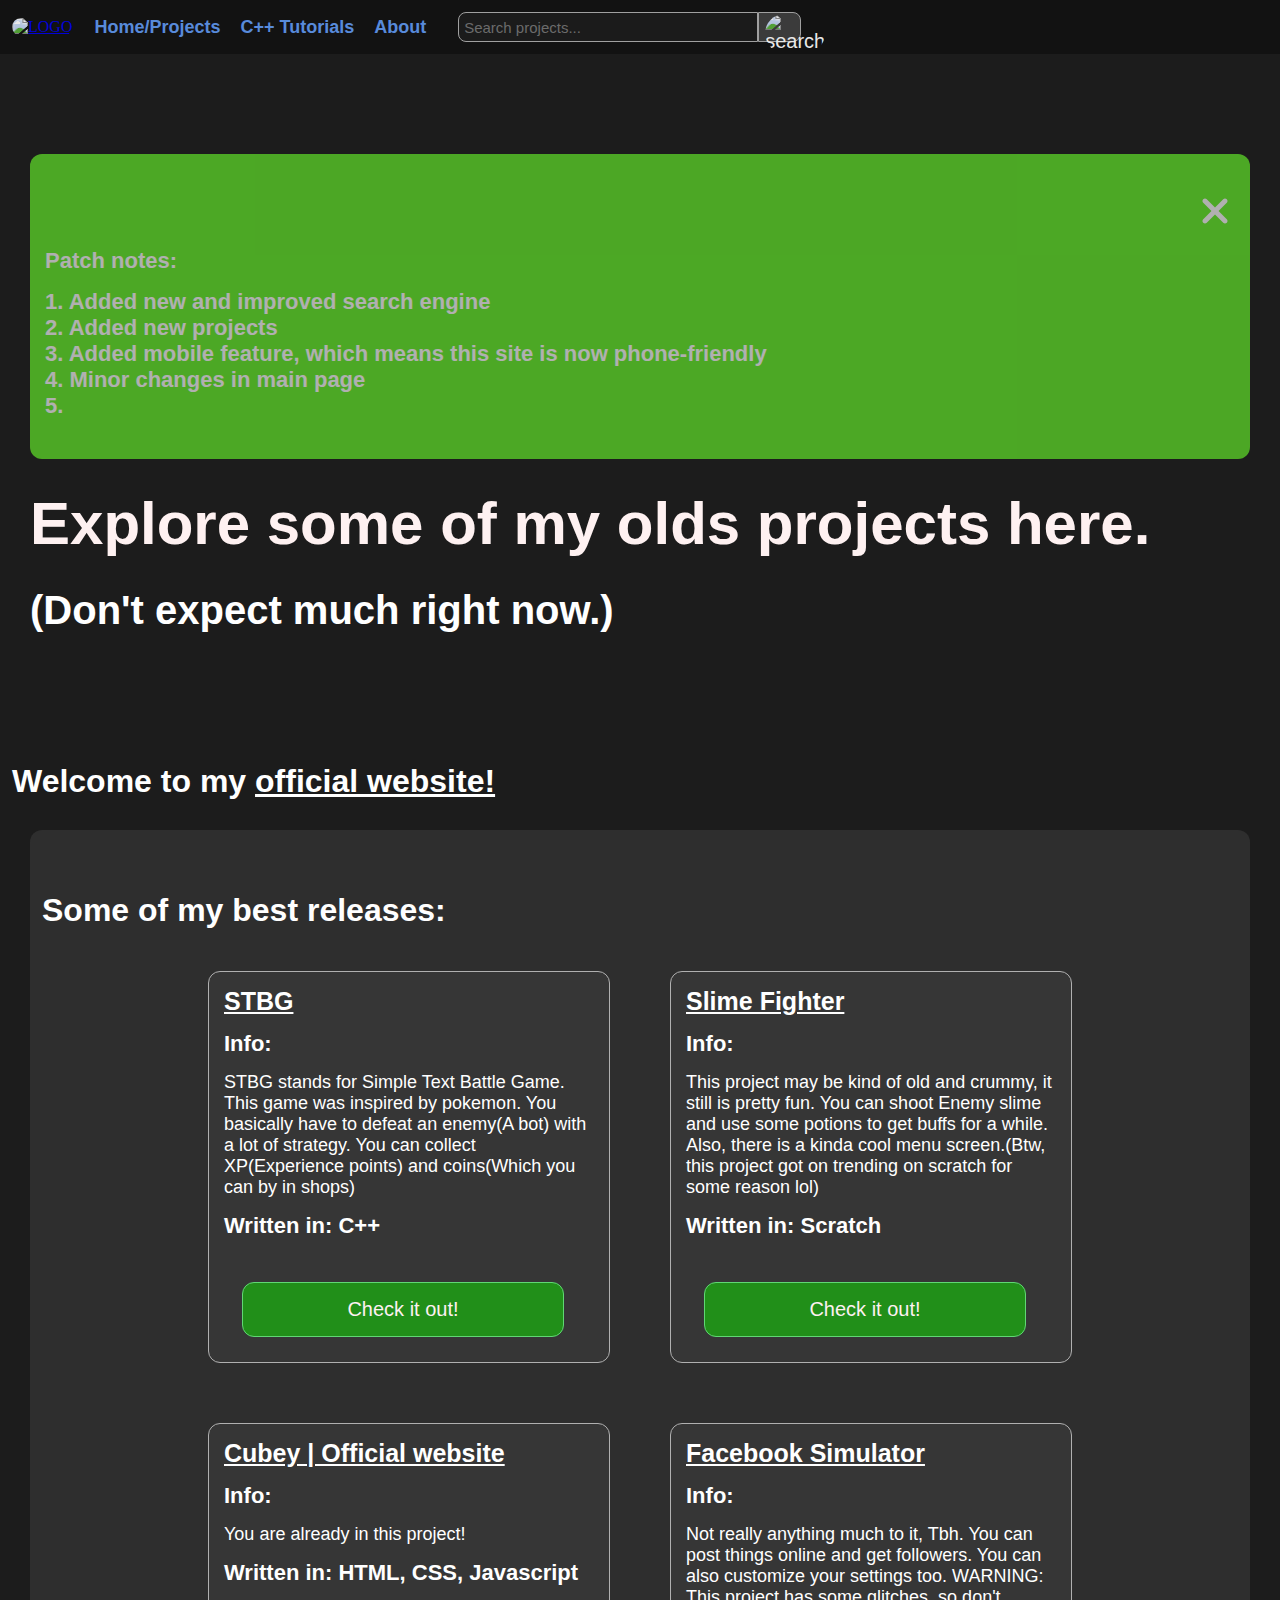
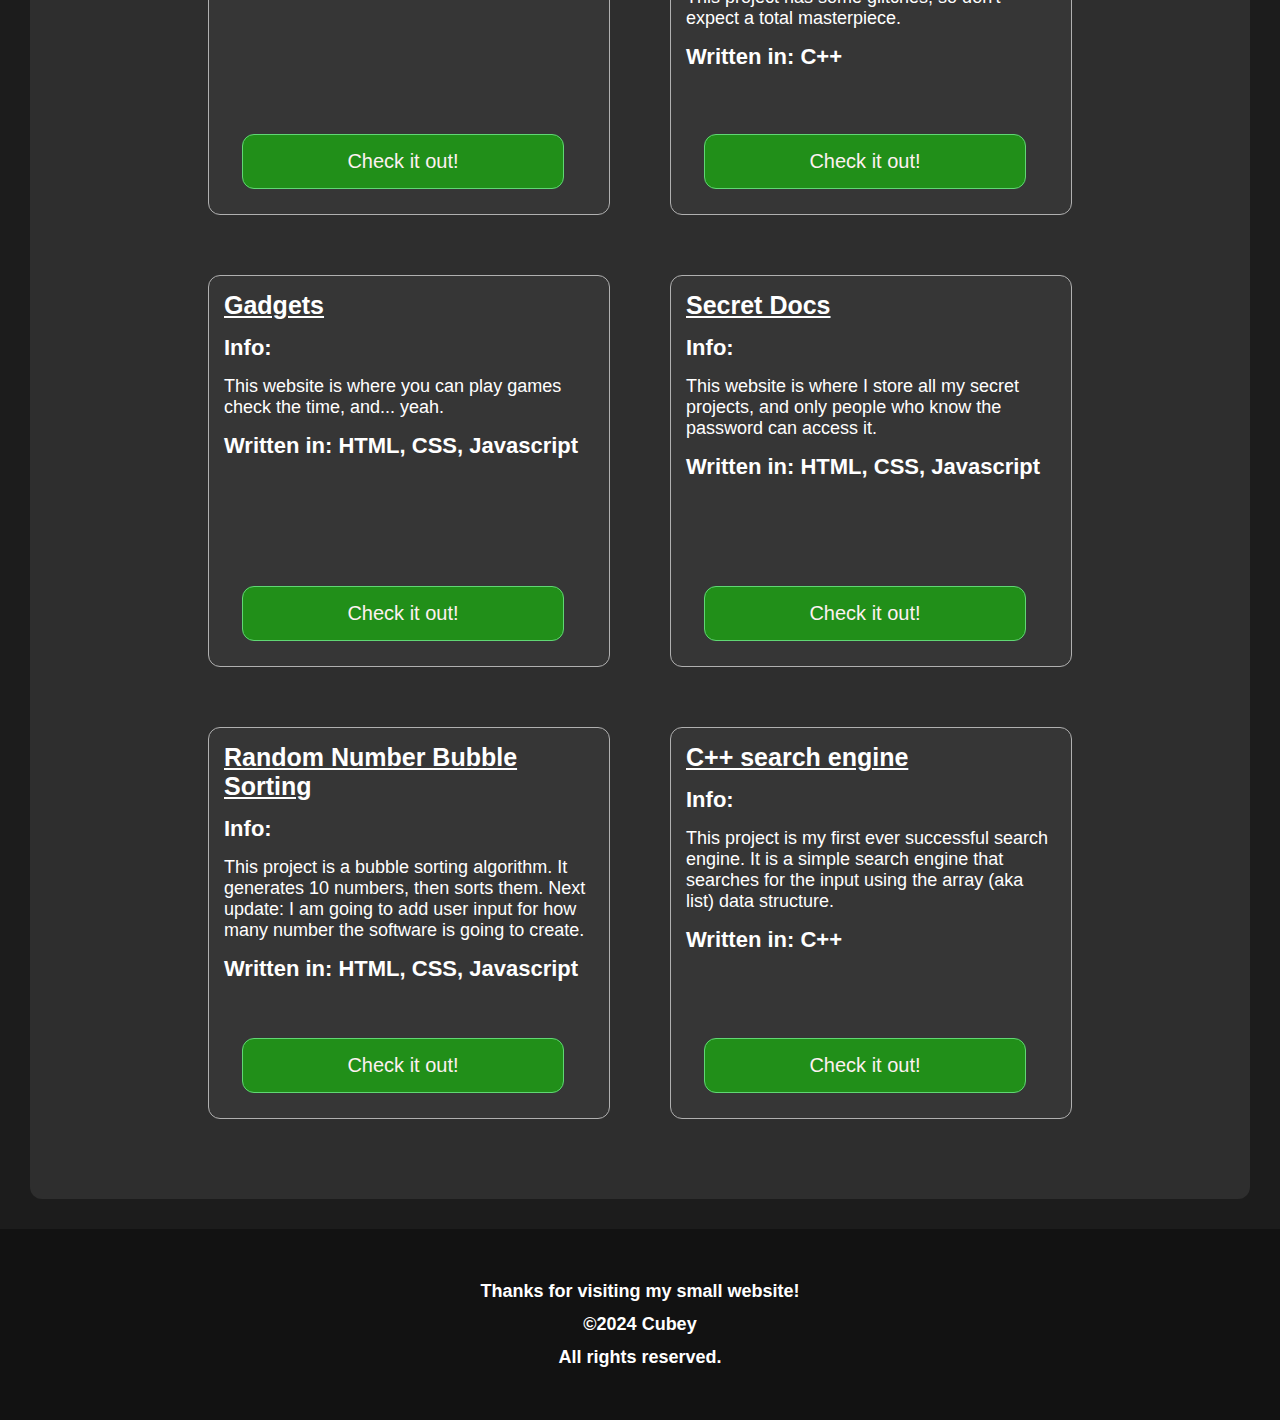
==== commit 88df55e4: "big update on home screen" ====
--- a/index.html
+++ b/index.html
@@ -5,9 +5,9 @@
   <meta charset="utf-8" />
   <meta name="viewport" content="width=device-width" />
   <title>Home (Aiden | TAM)</title>
-  <link href="style.css" rel="stylesheet" type="text/css"/>
+  <link href="style.css" rel="stylesheet" type="text/css" />
   <script src="script.js"></script>
-  <link rel="icon" type="image/x-icon" href="LOGO.png">
+  <link rel="icon" type="image/x-icon" href="LOGO-removebg-preview.png">
 </head>
 
 <body>
@@ -27,29 +27,27 @@
         <img class="search" src="search.png" alt="search" />
       </button>
     </div>
-
-    <p id="bad_output" class="bad_output"></p>
-    <p id="good_output" class="good_output"></p>
   </nav>
   <div class="heading">
-    <div id="myDiv" class="disclaimer">
+    <div id="disclaimer" class="disclaimer">
 
-      <a class="x" onclick="hideDiv()">
+      <a class="x" id="closee">
         <img src="xmark-solid.svg" alt="Close" style="width: 30px;">
       </a>
       <br>
       <br>
       <br>
-      <h3 class="info">Hey! If you are reading this message right now, just know that this website is still in progress,
-        so there might be some bugs.</h3>
+      <h3 class="info">Patch notes:</h3>
+      <h3 class="info">1. Added new and improved search engine<br>2. Added new projects <br> 3. Added mobile feature, which means this site is now phone-friendly<br>4. Minor changes in main page<br>5. </h3>
+      
     </div>
-    
+
 
     <h1 class="heading">Explore some of my olds projects here.</h1>
     <h2 class="heading">(Don't expect much right now.)</h2>
   </div>
   <br>
-  <h1 class="heading-info">Welcome to my official website!</h1>
+  <h1 class="heading-info">Welcome to my <u>official website!</u></h1>
   <div class="section">
     <h1 class="heading-info">Some of my best releases:</h1>
     <div class="flex">
@@ -85,7 +83,7 @@
       </div>
 
       <div class="block" id="3">
-        <h2 class="info">Cubey | Ofiicial website</h2>
+        <h2 class="info">Cubey | Official website</h2>
         <h3 class="info">Info:</h3>
         <p class="info">
           You are already in this project!
@@ -126,7 +124,7 @@
         </div>
       </div>
 
-      <div class="block" id="5">
+      <div class="block" id="6">
         <h2 class="info">Secret Docs</h2>
         <h3 class="info">Info:</h3>
         <p class="info">
@@ -138,7 +136,7 @@
             class="button" target="_blank">Check it out!</a>
         </div>
       </div>
-      <div class="block" id="6">
+      <div class="block" id="7">
         <h2 class="info">Random Number Bubble Sorting</h2>
         <h3 class="info">Info:</h3>
         <p class="info">
@@ -147,59 +145,26 @@
         </p>
         <h3 class="info">Written in: HTML, CSS, Javascript</h3>
         <div class="button">
-          <a href="https://replit.com/@NinjaJunior/Rand-num-bubble-sort#main.cpp" class="button" target="_blank">Check
-            it out!</a>
+          <a href="https://replit.com/@NinjaJunior/Rand-num-bubble-sort#main.cpp" class="button" target="_blank">Check it out!</a>
         </div>
       </div>
 
+      <div class="block" id="8">
+        <h2 class="info">C++ search engine</h2>
+        <h3 class="info">Info:</h3>
+        <p class="info">
+          This project is my first ever successful search engine. It is a simple search engine that searches for the input using the array (aka list) data structure.
+        </p>
+        <h3 class="info">Written in: C++</h3>
+        <div class="button">
+          <a href="https://replit.com/@NinjaJunior/C-search-engine#main.cpp" class="button" target="_blank">Check it out!</a>
+        </div>
+      </div>
     </div>
   </div>
 
 
-  <div class="section">
-    <h1 class="heading-info">Test projects: (Not finished)</h1>
-    <div class="flex">
-      <div class="block">
-        <h2 class="info">Gadgets</h2>
-        <h3 class="info">Info:</h3>
-        <p class="info">
-          This website is where you can play games check the time, and...
-          yeah.
-        </p>
-        <h3 class="info">Written in: HTML, CSS, Javascript</h3>
-        <div class="button">
-          <a href="https://replit.com/@NinjaJunior/Facebook-simulater#main.cpp" class="button" target="_blank">Check it
-            out!</a>
-        </div>
-      </div>
-      <div class="block">
-        <h2 class="info">Gadgets</h2>
-        <h3 class="info">Info:</h3>
-        <p class="info">
-          This website is where you can play games check the time, and...
-          yeah.
-        </p>
-        <h3 class="info">Written in: HTML, CSS, Javascript</h3>
-        <div class="button">
-          <a href="https://replit.com/@NinjaJunior/Facebook-simulater#main.cpp" class="button" target="_blank">Check it
-            out!</a>
-        </div>
-      </div>
-      <div class="block" id="9">
-        <h2 class="info">Gadgets</h2>
-        <h3 class="info">Info:</h3>
-        <p class="info">
-          This website is where you can play games check the time, and...
-          yeah.
-        </p>
-        <h3 class="info">Written in: HTML, CSS, Javascript</h3>
-        <div class="button">
-          <a href="https://replit.com/@NinjaJunior/Facebook-simulater#main.cpp" class="button" target="_blank">Check it
-            out!</a>
-        </div>
-      </div>
-    </div>
-  </div>
+  
   <footer>
     <h1 class="footer">Thanks for visiting my small website!</h1>
     <h1 class="footer">&copy;2024 Cubey</h1>
--- a/style.css
+++ b/style.css
@@ -292,6 +292,7 @@
 @media (max-width: 900px) {
   input.search {
     height: 40px;
+    font-size: 20px;
   }
 }
 
@@ -306,7 +307,7 @@
   border-radius: 0px 8px 8px 0px;
   border: thin solid #b0b0b0;
   transition: ease 0.2s;
-
+  cursor: pointer;
 }
 
 @media (max-width: 900px) {
@@ -319,3 +320,41 @@
 button.send:hover {
   opacity: 0.7;
 }
+
+
+.dropdown {
+  position: relative;
+  display: inline-block;
+}
+
+.dropdown-content {
+  border-radius: 12px;
+  display: none;
+  position: absolute;
+  background-color: #f9f9f9;
+  min-width: 160px;
+  box-shadow: 0px 8px 16px 0px rgba(0,0,0,0.2);
+  padding: 12px 16px;
+  z-index: 1;
+  left: 50%; 
+  transform: translateX(-50%); 
+  text-align: center;
+}
+
+.dropdown:hover .dropdown-content {
+  display: block;
+}
+
+span.dropbtn {
+  font-weight: bold;
+  font-size: 23px;
+  margin-inline: 30px;
+  font-family: Arial, Helvetica, sans-serif;
+  color: white;
+  text-decoration: none;
+  transition: color 0.3s;
+}
+
+span.dropbtn:hover {
+  color: grey;
+}
